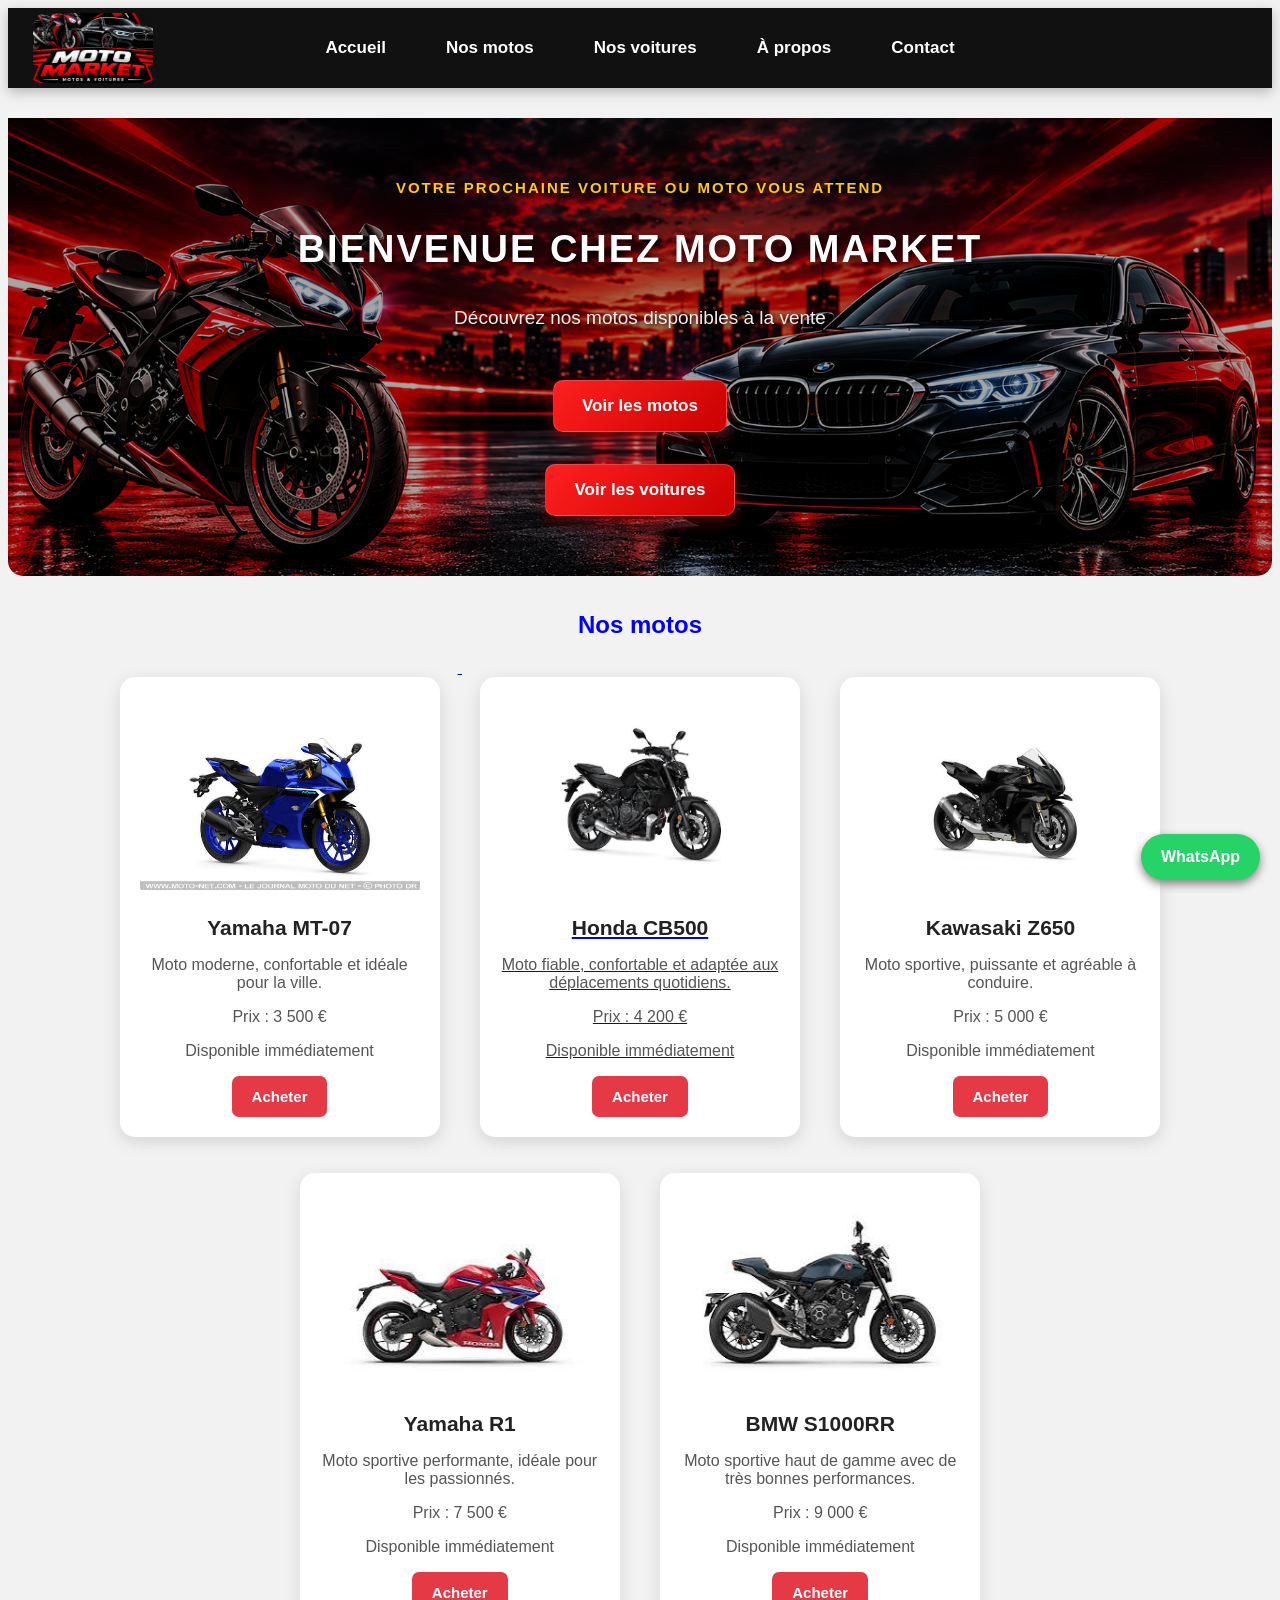
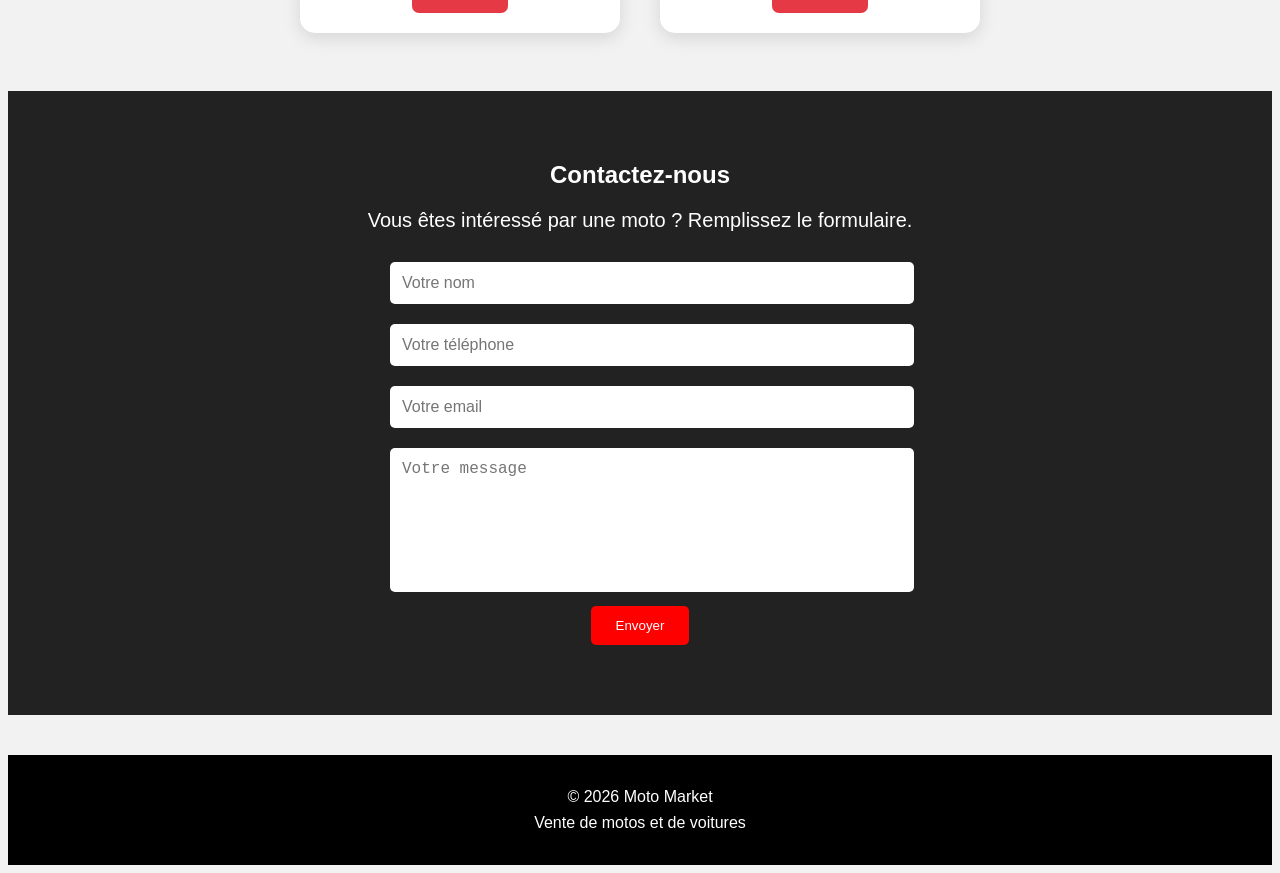
==== index.html @ 905f0f19 "Add files via upload" ====
<!DOCTYPE html>
<html lang="fr">

<head>
    <meta charset="UTF-8">
    <link rel="stylesheet" href="style.css">
    <title>Vente de motos</title>
</head>

<body>
    <nav>

    <div class="logo-container">
       <img src="logo-moto-market.png" alt="Logo Moto Market" class="logo">
    </div>

    <a href="#accueil">Accueil</a>
    <a href="motos.html">Nos motos</a>
    <a href="voitures.html">Nos voitures</a>
    <a href="apropos.html">À propos</a>
    <a href="contact.html">Contact</a>
   </nav>
   <section class="accueil" id="accueil">
     <p class="slogan">VOTRE PROCHAINE VOITURE OU MOTO VOUS ATTEND</p>

    <h1>Bienvenue chez Moto Market</h1>

    <p>Découvrez nos motos disponibles à la vente</p>

     <a href="motos.html">
    <button>Voir les motos</button>
</a>

<a href="voitures.html">
    <button>Voir les voitures</button>
</a>

</section>


    <h2 id="motos">Nos motos</h2>
    <div class="moto">
    <img src="images (1).jfif" alt="Yamaha MT-07">

    <h3>Yamaha MT-07</h3>
    <p>Moto moderne, confortable et idéale pour la ville.</p>

    <p>Prix : 3 500 €</p>
    <p>Disponible immédiatement</p>

    <a href="https://wa.me/2290162905754?text=Bonjour%20je%20suis%20intéressé%20par%20la%20Yamaha%20MT-07" target="_blank">
    <button>Acheter</button>

    </div>
    <div class="moto">

    <img src="images (2).jfif" alt="Honda CB500">

    <h3>Honda CB500</h3>
    <p>Moto fiable, confortable et adaptée aux déplacements quotidiens.</p>

    <p>Prix : 4 200 €</p>
    <p>Disponible immédiatement</p>

    <a href="https://wa.me/2290162905754?text=Bonjour%20je%20suis%20intéressé%20par%20la%20Honda%20CB500" target="_blank">
    <button>Acheter</button>
</a>

</div>

<div class="moto">

    <img src="images (3).jfif" alt="Kawasaki Z650">

    <h3>Kawasaki Z650</h3>
    <p>Moto sportive, puissante et agréable à conduire.</p>

    <p>Prix : 5 000 €</p>
    <p>Disponible immédiatement</p>

    <a href="https://wa.me/2290162905754?text=Bonjour%20je%20suis%20intéressé%20par%20la%20Kawasaki%20Z650" target="_blank">
    <button>Acheter</button>
</a>

</div>

<div class="moto">

    <img src="images (4).jfif" alt="Yamaha R1">

    <h3>Yamaha R1</h3>
    <p>Moto sportive performante, idéale pour les passionnés.</p>

    <p>Prix : 7 500 €</p>
    <p>Disponible immédiatement</p>

    <a href="https://wa.me/2290162905754?text=Bonjour%20je%20suis%20intéressé%20par%20la%20Yamaha%20R1" target="_blank">
    <button>Acheter</button>
</a>

</div>

<div class="moto">

    <img src="images (5).jfif" alt="BMW S1000RR">

    <h3>BMW S1000RR</h3>
    <p>Moto sportive haut de gamme avec de très bonnes performances.</p>

    <p>Prix : 9 000 €</p>
    <p>Disponible immédiatement</p>

    <a href="https://wa.me/2290162905754?text=Bonjour%20je%20suis%20intéressé%20par%20la%20BMW%20S1000RR" target="_blank">
    <button>Acheter</button>
    </a>

</div>
<script>
function acheterMoto() {
    alert("Merci pour votre intérêt ! Nous allons vous contacter.");
}
</script>
<section class="contact">

    <h2>Contactez-nous</h2>

    <p>Vous êtes intéressé par une moto ? Remplissez le formulaire.</p>

    <form onsubmit="envoyerMessage(); return false;">
        <input type="text" placeholder="Votre nom">
        <input type="tel" placeholder="Votre téléphone">
        <input type="email" placeholder="Votre email">

        <textarea placeholder="Votre message"></textarea>

        <button type="submit">Envoyer</button>
    </form>

</section>
<script>
function envoyerMessage() {
    alert("Votre message a bien été envoyé. Merci !");
}
</script>
<footer>
    <p>© 2026 Moto Market</p>
    <p>Vente de motos et de voitures</p>
</footer>
<a class="whatsapp" 
   href="https://wa.me/2290162905754?text=Bonjour%2C%20je%20viens%20de%20votre%20site%20Moto%20Market."
   target="_blank">
    WhatsApp
</a>
</body>

</html>
---- style.css ----
body {
    background-color: #f2f2f2;
    font-family: Arial, sans-serif;
    text-align: center;
}

h1 {
    color: red;
}

p {
    font-size: 20px;
}

h2 {
    color: blue;
}
.moto {
    background-color: white;
    width: 280px;
    margin: 15px;
    padding: 15px;
    display: inline-block;
    vertical-align: top;
    border-radius: 12px;
    box-shadow: 0 4px 12px rgba(0, 0, 0, 0.15);
    text-align: center;
    transition: transform 0.3s, box-shadow 0.3s;
}

.moto:hover {
    transform: translateY(-8px);
    box-shadow: 0 8px 20px rgba(0, 0, 0, 0.25);
}

.moto img {
    width: 100%;
    height: 200px;
    object-fit: contain;
}

.moto h3 {
    font-size: 22px;
}

.moto button {
    background-color: red;
    color: white;
    border: none;
    padding: 12px 25px;
    cursor: pointer;
    border-radius: 6px;
    font-size: 16px;
}

.moto button:hover {
    background-color: darkred;
}
nav {
    background-color: black;
    padding: 25px 15px;
    margin-bottom: 30px;
    display: flex;
    justify-content: center;
    align-items: center;
    flex-wrap: wrap;
    gap: 15px;
    position: relative;
}

nav a {
    color: white;
    text-decoration: none;
    margin: 0 20px;
    font-size: 18px;
}

nav a:hover {
    color: red;
}
.accueil {
    background-color: #222;
    color: white;
    padding: 60px 20px;
    text-align: center;
    margin-bottom: 30px;
}

.accueil h1 {
    color: white;
    font-size: 40px;
    margin-bottom: 15px;
}

.accueil p {
    font-size: 20px;
    margin-bottom: 20px;
}

.accueil button {
    background-color: red;
    color: white;
    border: none;
    padding: 12px 25px;
    border-radius: 5px;
    cursor: pointer;
}
html {
    scroll-behavior: smooth;
}
.contact {
    background-color: #222;
    color: white;
    text-align: center;
    padding: 50px 20px;
    margin-top: 40px;
}

.contact h2 {
    color: white;
    margin-bottom: 20px;
}

.contact p {
    margin: 10px;
}
.contact form {
    max-width: 500px;
    margin: 20px auto;
}

.contact input,
.contact textarea {
    width: 100%;
    padding: 12px;
    margin: 10px 0;
    border: none;
    border-radius: 5px;
    font-size: 16px;
}

.contact textarea {
    height: 120px;
    resize: none;
}

.contact button {
    background-color: red;
    color: white;
    border: none;
    padding: 12px 25px;
    border-radius: 5px;
    cursor: pointer;
}
footer {
    background-color: black;
    color: white;
    text-align: center;
    padding: 25px;
    margin-top: 40px;
}

footer p {
    margin: 8px;
    font-size: 16px;
}
.moto:hover {
    transform: scale(1.03);
    transition: 0.3s;
}
.apropos {
    text-align: center;
    padding: 50px 20px;
    background-color: white;
}

.apropos h2 {
    color: red;
    margin-bottom: 20px;
}

.apropos p {
    max-width: 700px;
    margin: 10px auto;
}
@media (max-width: 768px) {

    nav {
        padding: 15px 5px;
    }

    nav a {
        display: block;
        margin: 10px 0;
    }

    .accueil h1 {
        font-size: 30px;
    }

    .accueil p {
        font-size: 18px;
    }

    .moto {
        width: 90%;
        max-width: 320px;
    }

    .moto img {
        width: 100%;
        height: auto;
    }

    .contact {
        padding: 30px 15px;
    }
}
.logo-container {
    width: 120px;
    height: 70px;
    overflow: hidden;
    display: flex;
    align-items: center;
    justify-content: center;
    position: absolute;
    left: 25px;
    top: 50%;
    transform: translateY(-50%);
}

.logo {
    width: 150px;
    height: 120px;
    object-fit: cover;
    object-position: center;
}
.whatsapp {
    position: fixed;
    bottom: 20px;
    right: 20px;
    background-color: #25D366;
    color: white;
    text-decoration: none;
    padding: 14px 20px;
    border-radius: 30px;
    font-weight: bold;
    box-shadow: 0 4px 10px gray;
    z-index: 1000;
}

.whatsapp:hover {
    transform: scale(1.05);
}
#recherche {
    display: block;
    width: 300px;
    padding: 12px;
    margin: 20px auto;
    border: 1px solid #ccc;
    border-radius: 6px;
    font-size: 16px;
}
.moto {
    background-color: white;
    width: 280px;
    margin: 15px;
    padding: 18px;
    display: inline-block;
    vertical-align: top;
    border-radius: 14px;
    box-shadow: 0 4px 15px rgba(0, 0, 0, 0.12);
    text-align: center;
    transition: transform 0.3s, box-shadow 0.3s;
}

.moto:hover {
    transform: translateY(-6px);
    box-shadow: 0 8px 22px rgba(0, 0, 0, 0.2);
}

.moto img {
    width: 100%;
    height: 200px;
    object-fit: contain;
    border-radius: 8px;
}

.moto h3 {
    color: #222;
    font-size: 21px;
    margin: 15px 0 10px;
}

.moto p {
    font-size: 16px;
    color: #555;
}

.moto button {
    background-color: #25D366;
    color: white;
    border: none;
    padding: 12px 18px;
    border-radius: 7px;
    font-size: 15px;
    font-weight: bold;
    cursor: pointer;
    transition: background-color 0.3s;
}

.moto button:hover {
    background-color: #128C4A;
}
.slogan {
    color: #ffcc00;
    font-size: 18px;
    font-weight: bold;
    letter-spacing: 1px;
    margin-bottom: 20px;
}

@media (max-width: 600px) {
    .slogan {
        font-size: 14px;
        letter-spacing: 0;
    }
}
/* Amélioration de la page d'accueil */

.accueil {
    background: linear-gradient(135deg, #111111, #333333);
    color: white;
    padding: 80px 20px;
    text-align: center;
    border-radius: 0 0 20px 20px;
    margin-bottom: 40px;
}

.accueil h1 {
    color: white;
    font-size: 42px;
    margin-bottom: 20px;
}

.accueil p {
    font-size: 20px;
    line-height: 1.6;
}

.accueil button {
    background-color: #e63946;
    color: white;
    border: none;
    padding: 14px 28px;
    margin: 10px;
    border-radius: 8px;
    font-size: 17px;
    font-weight: bold;
    cursor: pointer;
    transition: 0.3s;
}

.accueil button:hover {
    background-color: #b91c1c;
    transform: translateY(-3px);
}
/* Amélioration du menu */

nav {
    background-color: #111111;
    padding: 20px;
    display: flex;
    justify-content: center;
    align-items: center;
    flex-wrap: wrap;
    gap: 10px;
    box-shadow: 0 4px 12px rgba(0, 0, 0, 0.25);
}

nav a {
    color: white;
    text-decoration: none;
    margin: 0 10px;
    padding: 10px 15px;
    font-size: 17px;
    font-weight: bold;
    border-radius: 6px;
    transition: 0.3s;
}

nav a:hover {
    background-color: #e63946;
    color: white;
}
/* Nouveau design des cartes de véhicules */

.moto {
    background-color: white;
    width: 280px;
    margin: 18px;
    padding: 20px;
    display: inline-block;
    vertical-align: top;
    border-radius: 15px;
    box-shadow: 0 5px 18px rgba(0, 0, 0, 0.12);
    text-align: center;
    transition: transform 0.3s, box-shadow 0.3s;
}

.moto:hover {
    transform: translateY(-5px);
    box-shadow: 0 10px 25px rgba(0, 0, 0, 0.2);
}

.moto img {
    width: 100%;
    height: 200px;
    object-fit: contain;
    border-radius: 10px;
}

.moto h3 {
    color: #222;
    font-size: 21px;
    margin: 15px 0;
}

.moto p {
    color: #555;
    font-size: 16px;
}

.moto button {
    background-color: #e63946;
    color: white;
    border: none;
    padding: 12px 20px;
    border-radius: 7px;
    font-size: 15px;
    font-weight: bold;
    cursor: pointer;
    transition: 0.3s;
}

.moto button:hover {
    background-color: #b91c1c;
}
/* Mise en valeur du titre et du slogan */

.accueil h1 {
    font-size: 44px;
    font-weight: bold;
    letter-spacing: 1px;
    margin-top: 15px;
    margin-bottom: 20px;
}

.accueil .slogan {
    color: #ffcc00;
    font-size: 18px;
    font-weight: bold;
    letter-spacing: 2px;
    text-transform: uppercase;
    margin-bottom: 25px;
}

.accueil p:not(.slogan) {
    color: #eeeeee;
    font-size: 20px;
    margin-bottom: 25px;
}

@media (max-width: 600px) {
    .accueil h1 {
        font-size: 30px;
    }

    .accueil .slogan {
        font-size: 14px;
        letter-spacing: 1px;
    }
}
/* Nouvelle bannière de Moto Market */

.accueil {
    background-image:
        linear-gradient(rgba(0, 0, 0, 0.35), rgba(0, 0, 0, 0.35)),
        url("banniere-moto-market.png");
    background-size: cover;
    background-position: center;
    background-repeat: no-repeat;
    color: white;
    min-height: 450px;
    padding: 70px 20px;
    display: flex;
    flex-direction: column;
    align-items: center;
    justify-content: center;
    border-radius: 0 0 15px 15px;
    margin-bottom: 35px;
}

.accueil h1 {
    color: white;
    font-size: 44px;
    text-shadow: 2px 2px 5px black;
}

.accueil p {
    color: white;
    text-shadow: 1px 1px 4px black;
}

.accueil .slogan {
    color: #ffcc00;
    font-weight: bold;
}

@media (max-width: 600px) {
    .accueil {
        min-height: 350px;
        padding: 40px 15px;
        background-position: center;
    }

    .accueil h1 {
        font-size: 30px;
    }
}
/* Texte principal de la bannière */

.accueil h1 {
    font-size: 48px;
    font-weight: 900;
    text-transform: uppercase;
    letter-spacing: 2px;
    margin: 15px 0;
    text-shadow: 2px 3px 8px rgba(0, 0, 0, 0.9);
}

.accueil .slogan {
    color: #ffcc00;
    font-size: 17px;
    font-weight: bold;
    letter-spacing: 2px;
    text-transform: uppercase;
}

.accueil p:not(.slogan) {
    font-size: 19px;
    font-weight: 500;
    text-shadow: 2px 2px 5px black;
}

@media (max-width: 600px) {
    .accueil h1 {
        font-size: 30px;
        letter-spacing: 1px;
    }

    .accueil .slogan {
        font-size: 13px;
        letter-spacing: 1px;
    }
}
/* Boutons modernes de la page d'accueil */

.accueil button {
    background: linear-gradient(135deg, #ff2020, #c90000);
    color: white;
    border: 1px solid rgba(255, 255, 255, 0.2);
    padding: 15px 28px;
    margin: 10px;
    border-radius: 10px;
    font-size: 17px;
    font-weight: bold;
    cursor: pointer;
    box-shadow: 0 5px 15px rgba(255, 0, 0, 0.3);
    transition: transform 0.3s, box-shadow 0.3s;
}

.accueil button:hover {
    transform: translateY(-4px);
    box-shadow: 0 8px 22px rgba(255, 0, 0, 0.5);
}
/* Correction de la bannière d'accueil */

.accueil {
    min-height: 350px;
    padding: 50px 20px;
    background-position: center;
    background-size: cover;
    display: flex;
    flex-direction: column;
    align-items: center;
    justify-content: center;
    gap: 12px;
}

.accueil h1 {
    font-size: 38px;
    line-height: 1.2;
    margin: 10px 0;
}

.accueil p {
    margin: 8px 0;
}

.accueil .slogan {
    font-size: 15px;
    margin-bottom: 5px;
}

.accueil a {
    display: inline-block;
    margin: 5px;
}

.accueil button {
    margin: 5px;
}

@media (max-width: 600px) {
    .accueil h1 {
        font-size: 26px;
    }

    .accueil {
        min-height: 300px;
        padding: 30px 12px;
    }
}
/* Adaptation de Moto Market aux téléphones */

@media (max-width: 600px) {

    body {
        margin: 0;
        padding: 0;
    }

    nav {
        padding: 12px 8px;
        gap: 5px;
    }

    nav a {
        font-size: 14px;
        margin: 4px;
        padding: 8px;
    }

    .logo-container {
        position: static;
        transform: none;
        width: 100%;
        height: 65px;
        margin-bottom: 8px;
    }

    .logo {
        width: 120px;
        height: 65px;
        object-fit: contain;
    }

    .accueil {
        min-height: 300px;
        padding: 35px 12px;
        margin-bottom: 20px;
        border-radius: 0 0 12px 12px;
    }

    .accueil h1 {
        font-size: 28px;
        line-height: 1.3;
    }

    .accueil .slogan {
        font-size: 12px;
        letter-spacing: 1px;
    }

    .accueil p:not(.slogan) {
        font-size: 16px;
    }

    .accueil button {
        padding: 12px 18px;
        font-size: 14px;
        margin: 5px;
    }

    .moto {
        display: block;
        box-sizing: border-box;
        width: calc(100% - 30px);
        max-width: 360px;
        margin: 15px auto;
        padding: 15px;
    }

    .moto img {
        width: 100%;
        height: 190px;
        object-fit: contain;
    }

    #recherche {
        box-sizing: border-box;
        width: calc(100% - 30px);
        max-width: 360px;
    }

    .contact {
        padding: 30px 15px;
        box-sizing: border-box;
    }

    .contact form {
        width: 100%;
        max-width: 360px;
    }

    .contact input,
    .contact textarea {
        box-sizing: border-box;
        width: 100%;
    }

    footer {
        padding: 20px 10px;
    }

    .whatsapp {
        right: 12px;
        bottom: 12px;
        padding: 12px 16px;
    }
}
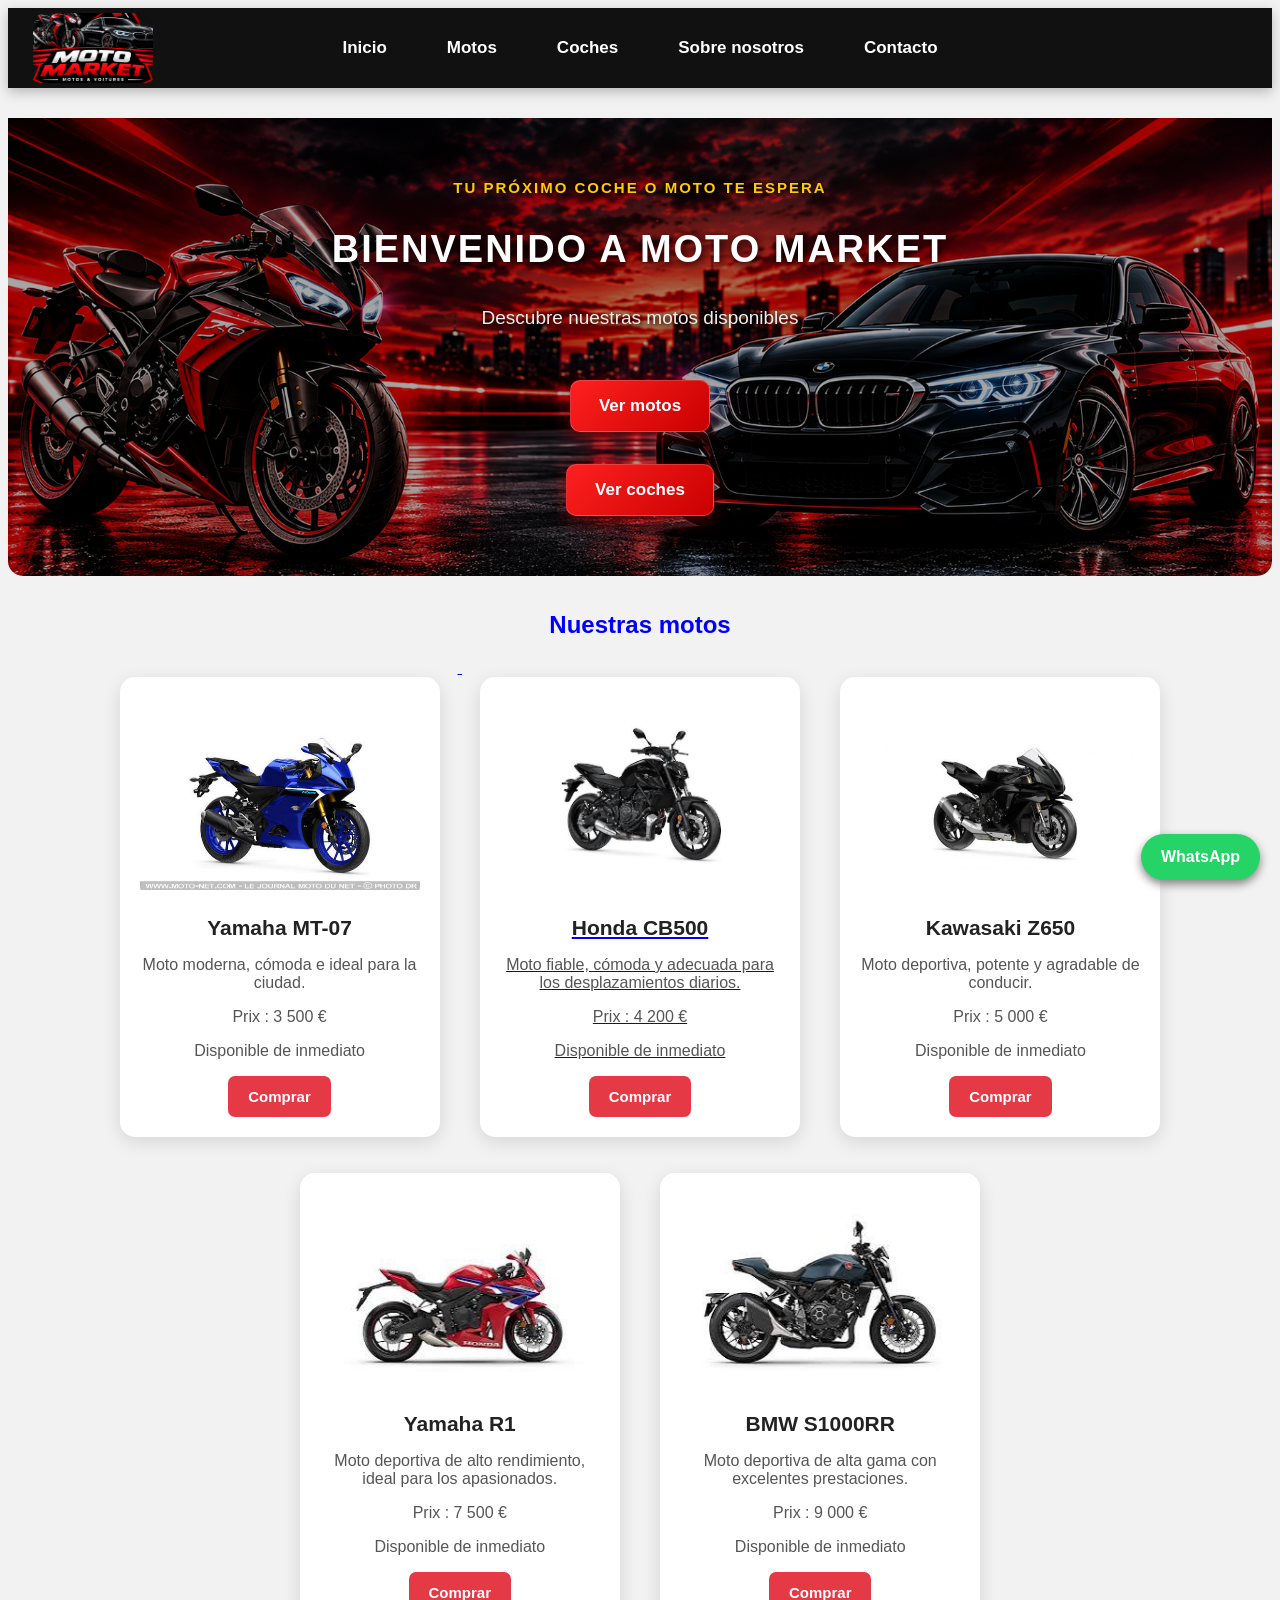
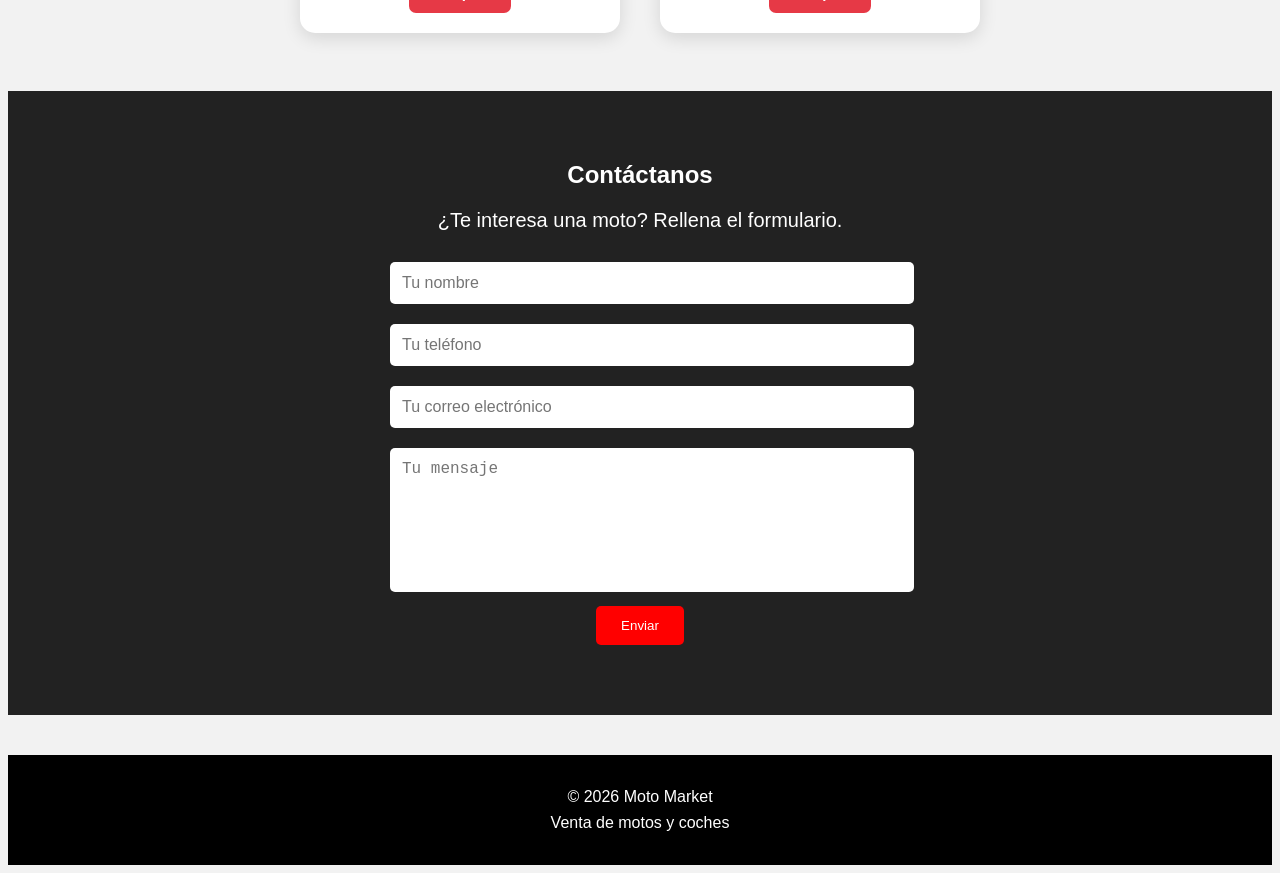
==== commit 0c927a7c: "Update index.html" ====
--- a/index.html
+++ b/index.html
@@ -1,10 +1,10 @@
 <!DOCTYPE html>
-<html lang="fr">
+<html lang="es">
 
 <head>
     <meta charset="UTF-8">
     <link rel="stylesheet" href="style.css">
-    <title>Vente de motos</title>
+    <title>Moto Market - Venta de motos y coches</title>
 </head>
 
 <body>
@@ -14,11 +14,11 @@
        <img src="logo-moto-market.png" alt="Logo Moto Market" class="logo">
     </div>
 
-    <a href="#accueil">Accueil</a>
-    <a href="motos.html">Nos motos</a>
-    <a href="voitures.html">Nos voitures</a>
-    <a href="apropos.html">À propos</a>
-    <a href="contact.html">Contact</a>
+    <a href="#accueil">Inicio</a>
+    <a href="motos.html">Motos</a>
+    <a href="voitures.html">Coches</a>
+    <a href="apropos.html">Sobre nosotros</a>
+    <a href="contact.html">Contacto</a>
    </nav>
    <section class="accueil" id="accueil">
      <p class="slogan">VOTRE PROCHAINE VOITURE OU MOTO VOUS ATTEND</p>
@@ -151,6 +151,60 @@
    target="_blank">
     WhatsApp
 </a>
+<script>
+const traductions = {
+    "VOTRE PROCHAINE VOITURE OU MOTO VOUS ATTEND":
+        "TU PRÓXIMO COCHE O MOTO TE ESPERA",
+    "Bienvenue chez Moto Market":
+        "Bienvenido a Moto Market",
+    "Découvrez nos motos disponibles à la vente":
+        "Descubre nuestras motos disponibles",
+    "Voir les motos": "Ver motos",
+    "Voir les voitures": "Ver coches",
+    "Nos motos": "Nuestras motos",
+    "Moto moderne, confortable et idéale pour la ville.":
+        "Moto moderna, cómoda e ideal para la ciudad.",
+    "Moto fiable, confortable et adaptée aux déplacements quotidiens.":
+        "Moto fiable, cómoda y adecuada para los desplazamientos diarios.",
+    "Moto sportive, puissante et agréable à conduire.":
+        "Moto deportiva, potente y agradable de conducir.",
+    "Moto sportive performante, idéale pour les passionnés.":
+        "Moto deportiva de alto rendimiento, ideal para los apasionados.",
+    "Moto sportive haut de gamme avec de très bonnes performances.":
+        "Moto deportiva de alta gama con excelentes prestaciones.",
+    "Prix :": "Precio:",
+    "Disponible immédiatement": "Disponible de inmediato",
+    "Acheter": "Comprar",
+    "Contactez-nous": "Contáctanos",
+    "Vous êtes intéressé par une moto ? Remplissez le formulaire.":
+        "¿Te interesa una moto? Rellena el formulario.",
+    "Envoyer": "Enviar",
+    "Vente de motos et de voitures": "Venta de motos y coches"
+};
+
+document.querySelectorAll("body *").forEach(element => {
+    if (element.children.length === 0) {
+        const texte = element.textContent.trim();
+        if (traductions[texte]) {
+            element.textContent = traductions[texte];
+        }
+    }
+});
+
+document.querySelectorAll("input, textarea").forEach(element => {
+    const traductionsChamps = {
+        "Votre nom": "Tu nombre",
+        "Votre téléphone": "Tu teléfono",
+        "Votre email": "Tu correo electrónico",
+        "Votre message": "Tu mensaje"
+    };
+
+    if (traductionsChamps[element.placeholder]) {
+        element.placeholder = traductionsChamps[element.placeholder];
+    }
+});
+</script>
 </body>
-
-</html>+</body>
+
+</html>
